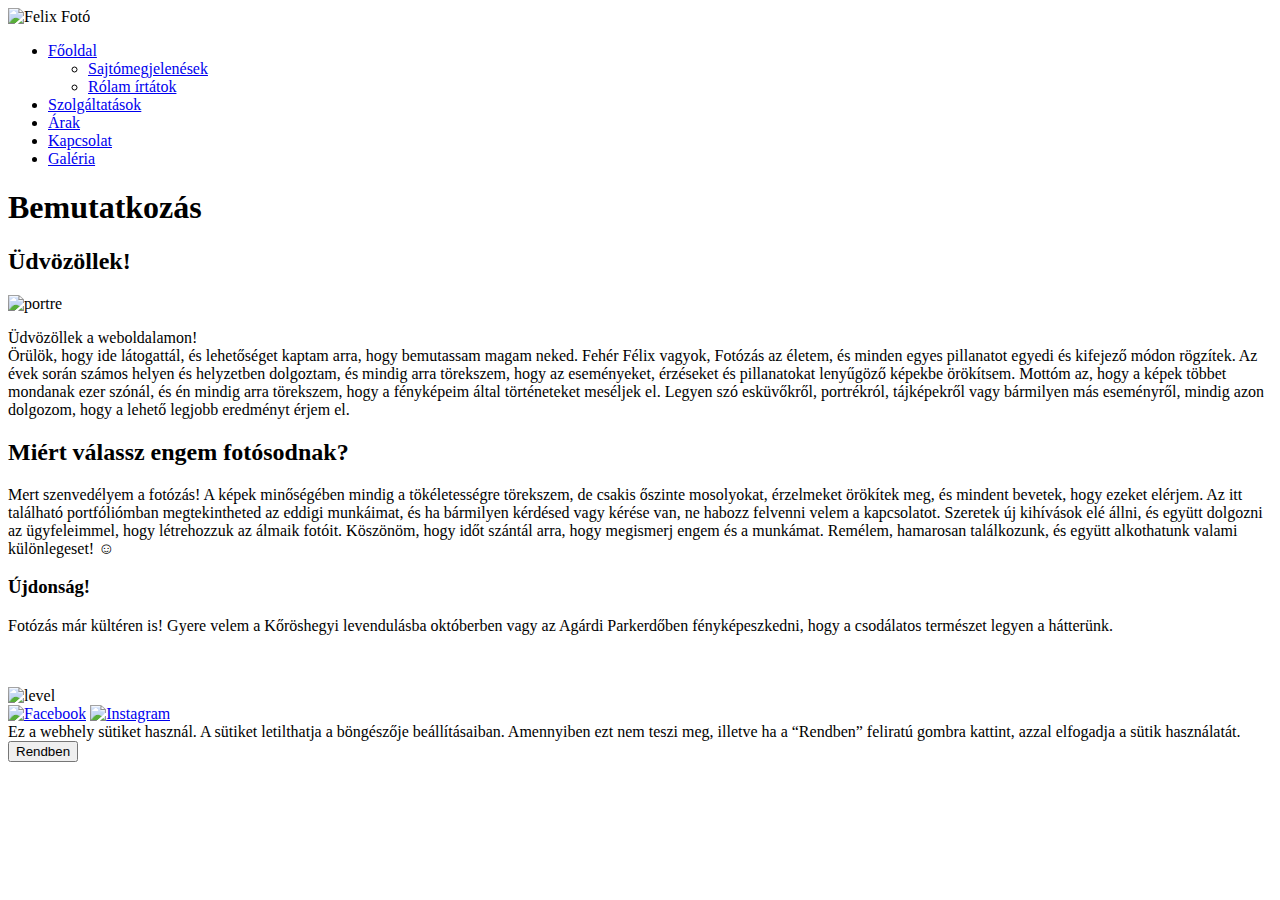
==== index.html @ 9297e962 "Add files via upload" ====
<!DOCTYPE html>
<html lang="hu">

<head>
    <meta charset="UTF-8">
    <meta name="viewport" content="width=device-width, initial-scale=1">
    <title>Félix Fotó - Kezdőlap</title>
    <link rel="preconnect" href="https://fonts.googleapis.com">
    <link rel="preconnect" href="https://fonts.gstatic.com" crossorigin>
    <link href="https://fonts.googleapis.com/css2?family=Poppins:wght@400;600&display=swap" rel="stylesheet">
    <link rel="preconnect" href="https://fonts.googleapis.com">
    <link rel="preconnect" href="https://fonts.gstatic.com" crossorigin>
    <link href="https://fonts.googleapis.com/css2?family=Croissant+One&display=swap" rel="stylesheet">
    <link rel="stylesheet" href="css/style.css">
</head>

<body>
    <!-- FEJLÉC -->
    <header>
        <img src="img/felix-logo_feher.png" id="logo" alt="Felix Fotó">
    </header>

    <!-- NAVIGÁCIÓ -->
    <nav>
        <ul>
            <li id="aktivmenu" class="navlista">
                <a href="index.html" class="menu-link">Főoldal</a>
                <ul class="dropdown-menu">
                    <li><a class="dropdown-menu-link" href="sajto.html">Sajtómegjelenések</a></li>
                    <li><a class="dropdown-menu-link" href="rolam.html">Rólam írtátok</a></li>
                </ul>
            </li>
            <li class="navlista"><a href="szolgaltatasok.html" class="menu-link">Szolgáltatások</a></li>
            <li class="navlista"><a href="arak.html" class="menu-link">Árak</a></li>
            <li class="navlista"><a href="kapcsolat.html" class="menu-link">Kapcsolat</a></li>
            <li class="navlista"><a href="galeria.html" class="menu-link">Galéria</a></li>
        </ul>
    </nav>


    <!-- A WEBOLDAL FŐ TARTALMI RÉSZE -->
    <main>
        <article>
            <h1>Bemutatkozás</h1>
            <section>
                <h2>Üdvözöllek!</h2>
                <img src="img/felix1.jpg" width="500" alt="portre" id="bemutatkozokep">
                <p>Üdvözöllek a weboldalamon! <br>Örülök, hogy ide látogattál, és lehetőséget kaptam arra, hogy bemutassam magam neked. <span id="name_highlight">Fehér Félix</span> vagyok, Fotózás az életem, és minden egyes pillanatot egyedi és kifejező módon rögzítek. Az évek során számos helyen és helyzetben dolgoztam, és mindig arra törekszem, hogy az eseményeket, érzéseket és pillanatokat lenyűgöző képekbe örökítsem.
                    Mottóm az, hogy a képek többet mondanak ezer szónál, és én mindig arra törekszem, hogy a fényképeim által történeteket meséljek el. Legyen szó esküvőkről, portrékról, tájképekről vagy bármilyen más eseményről, mindig azon dolgozom, hogy a lehető legjobb eredményt érjem el.
                <div class="clearfix"></div>
            </section>
            <section>
                <h2>Miért válassz engem fotósodnak?</h2>
                <p>Mert szenvedélyem a fotózás! A képek minőségében mindig a tökéletességre törekszem, de csakis őszinte mosolyokat, érzelmeket örökítek meg, és mindent bevetek, hogy ezeket elérjem. Az itt található portfóliómban megtekintheted az eddigi munkáimat, és ha bármilyen kérdésed vagy kérése van, ne habozz felvenni velem a kapcsolatot. Szeretek új kihívások elé állni, és együtt dolgozni az ügyfeleimmel, hogy létrehozzuk az álmaik fotóit.
                    Köszönöm, hogy időt szántál arra, hogy megismerj engem és a munkámat. Remélem, hamarosan találkozunk, és együtt alkothatunk valami különlegeset! &#9786;</p>
            </section>
        </article>
    </main>

    <!-- OLDALSÁV -->
    <aside>
        <h3>Újdonság!</h3>
        <p>Fotózás már kültéren is! Gyere velem a Kőröshegyi levendulásba októberben vagy az Agárdi Parkerdőben fényképeszkedni, hogy a csodálatos természet legyen a hátterünk.</p><br><br>
        <img src="img/leaf.png" width="200" alt="level">
    </aside>

    <!-- LÁBLÉC -->
    <footer>
        <a href="https://facebook.com"><img src="img/facebook_gold.png" class="icon" alt="Facebook"></a>
        <a href="https://instagram.com"><img src="img/instagram_gold.png" class="icon" alt="Instagram"></a>
    </footer>
    <div id="div_fixed">
        <form id="form_cookies">
            <!--<p>Ez a webhely sütiket használ. A sütiket letilthatja a böngészője beállításaiban. Amennyiben ezt nem teszi meg, illetve ha a “Rendben” feliratú gombra kattint, azzal elfogadja a sütik használatát</p>-->
            Ez a webhely sütiket használ. A sütiket letilthatja a böngészője beállításaiban.
            Amennyiben ezt nem teszi meg, illetve ha a “Rendben” feliratú gombra kattint, azzal elfogadja a sütik használatát. <br>
            <input type="submit" name="cookies" value="Rendben" class="rendben-gomb">
        </form>
    </div>
</body></html>
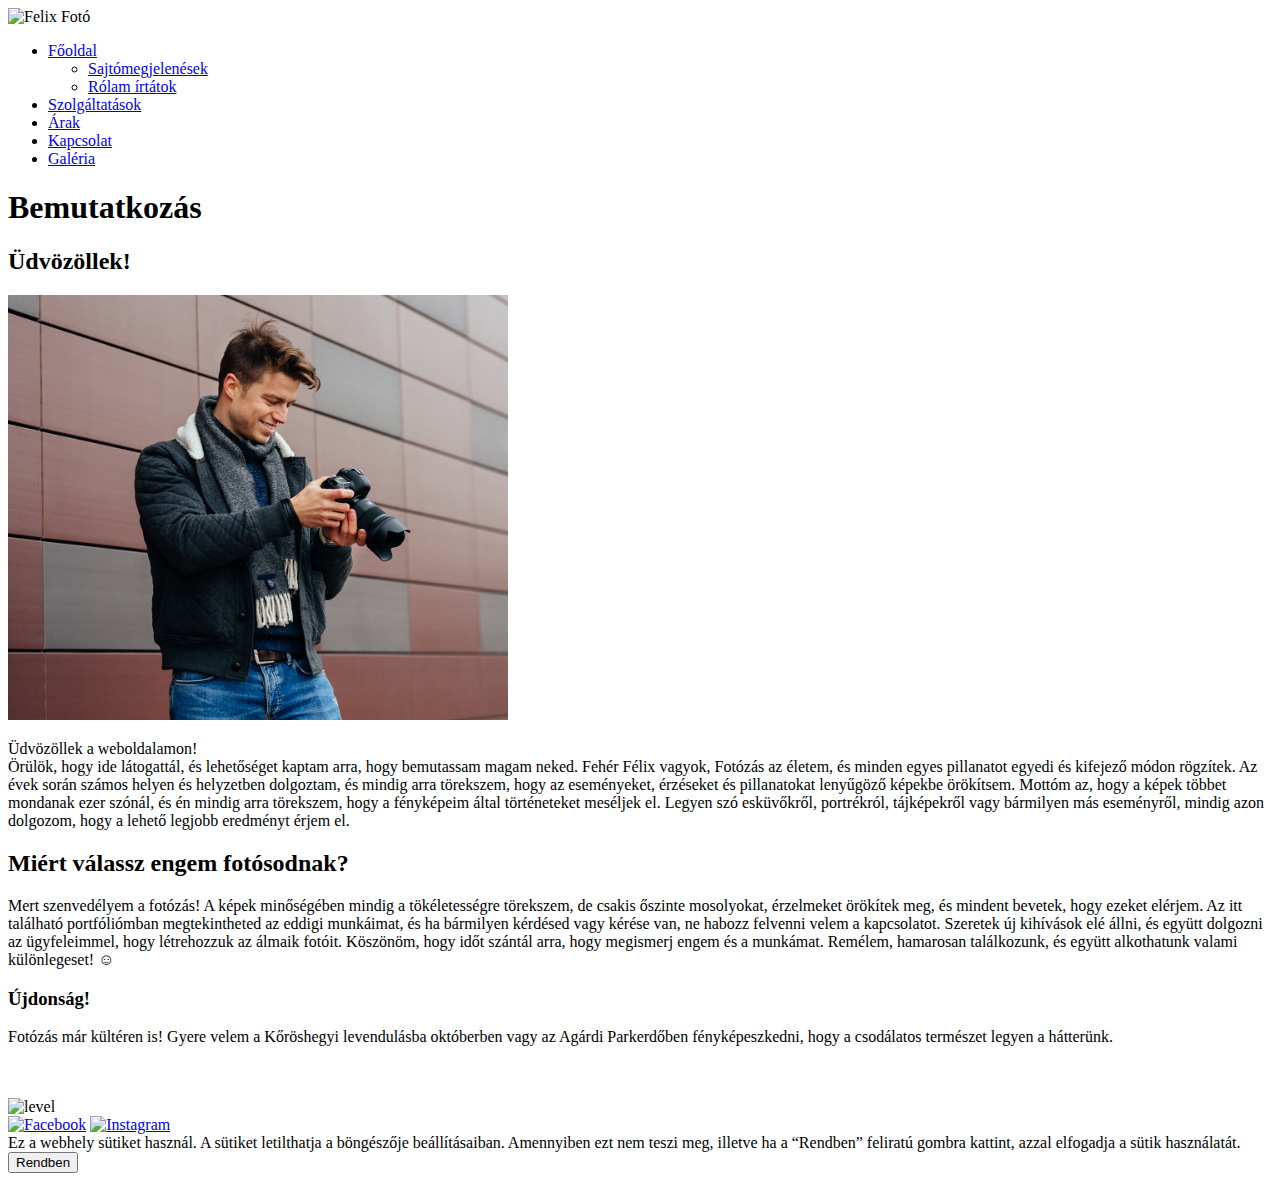
==== commit 6800f148: "Update index.html" ====
--- a/index.html
+++ b/index.html
@@ -44,7 +44,7 @@
             <h1>Bemutatkozás</h1>
             <section>
                 <h2>Üdvözöllek!</h2>
-                <img src="img/felix1.jpg" width="500" alt="portre" id="bemutatkozokep">
+                <img src="felix1.jpg" width="500" alt="portre" id="bemutatkozokep">
                 <p>Üdvözöllek a weboldalamon! <br>Örülök, hogy ide látogattál, és lehetőséget kaptam arra, hogy bemutassam magam neked. <span id="name_highlight">Fehér Félix</span> vagyok, Fotózás az életem, és minden egyes pillanatot egyedi és kifejező módon rögzítek. Az évek során számos helyen és helyzetben dolgoztam, és mindig arra törekszem, hogy az eseményeket, érzéseket és pillanatokat lenyűgöző képekbe örökítsem.
                     Mottóm az, hogy a képek többet mondanak ezer szónál, és én mindig arra törekszem, hogy a fényképeim által történeteket meséljek el. Legyen szó esküvőkről, portrékról, tájképekről vagy bármilyen más eseményről, mindig azon dolgozom, hogy a lehető legjobb eredményt érjem el.
                 <div class="clearfix"></div>
@@ -77,4 +77,4 @@
             <input type="submit" name="cookies" value="Rendben" class="rendben-gomb">
         </form>
     </div>
-</body></html>+</body></html>
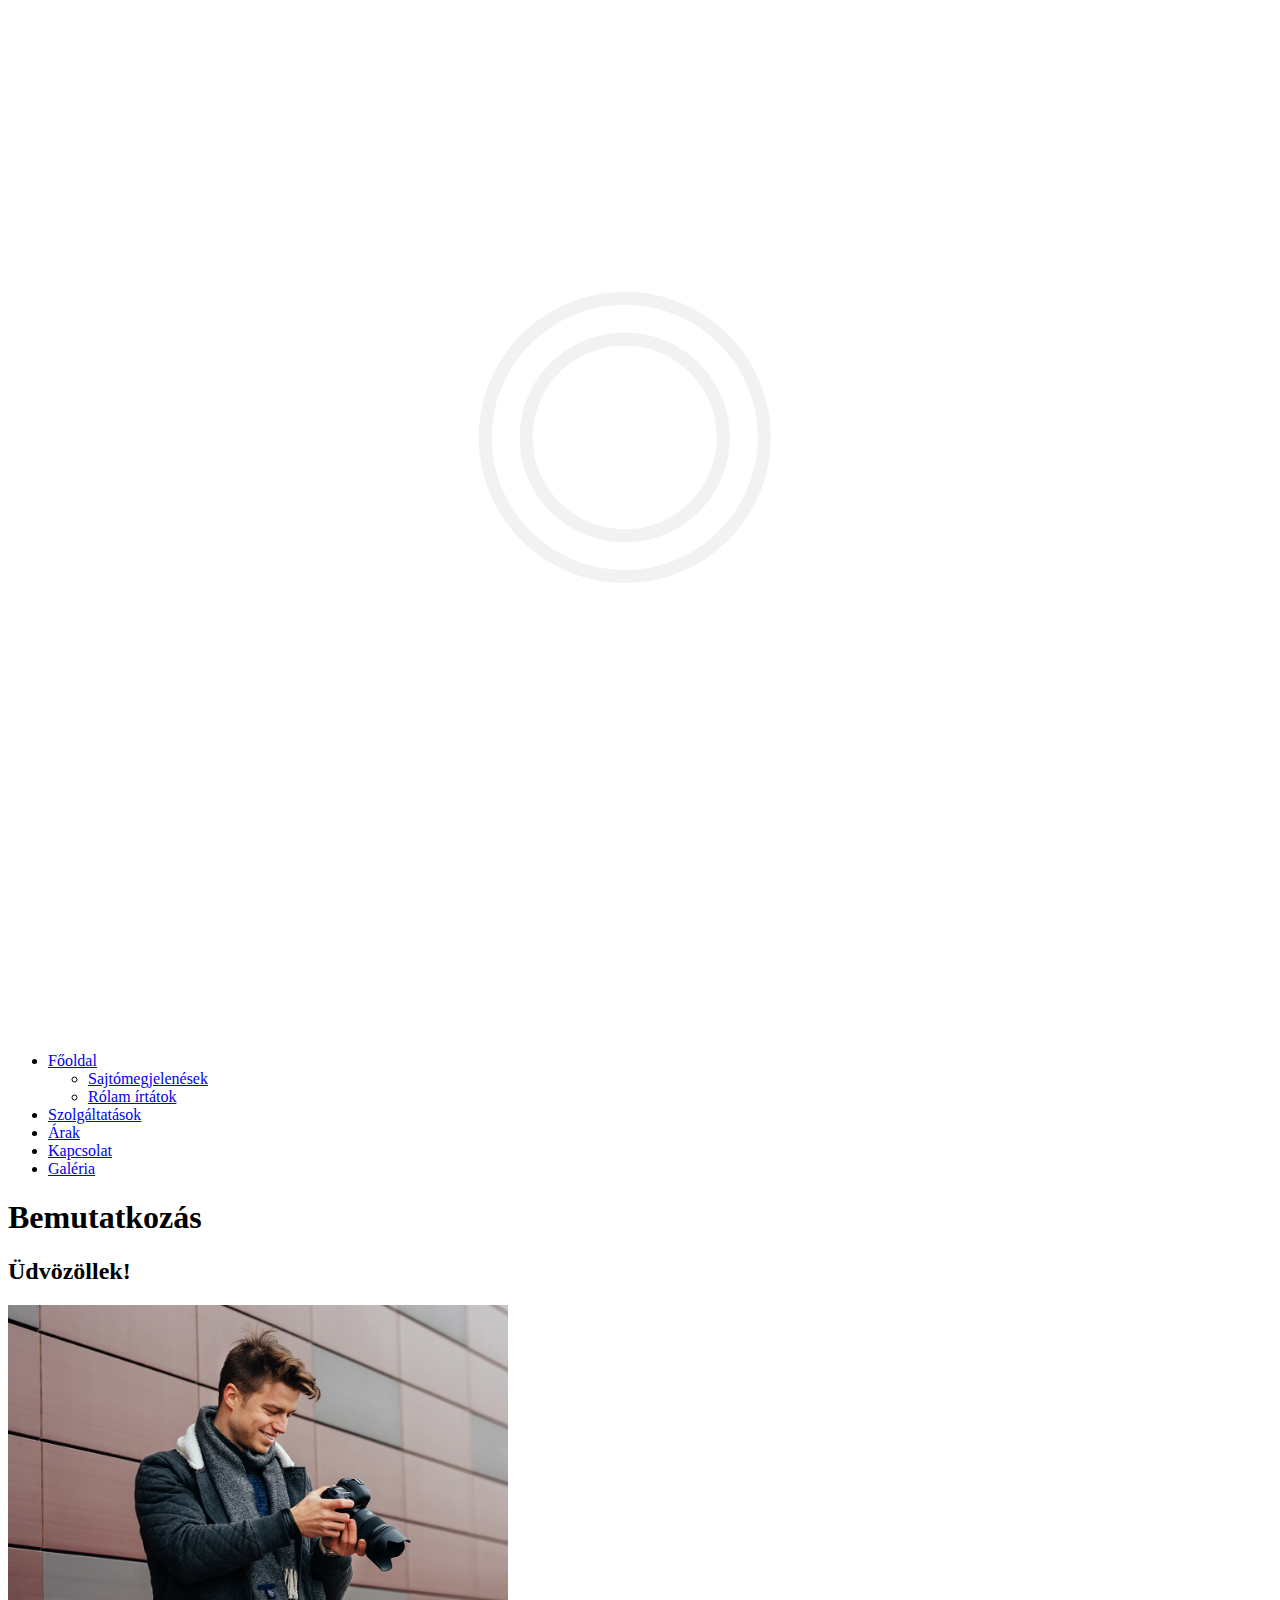
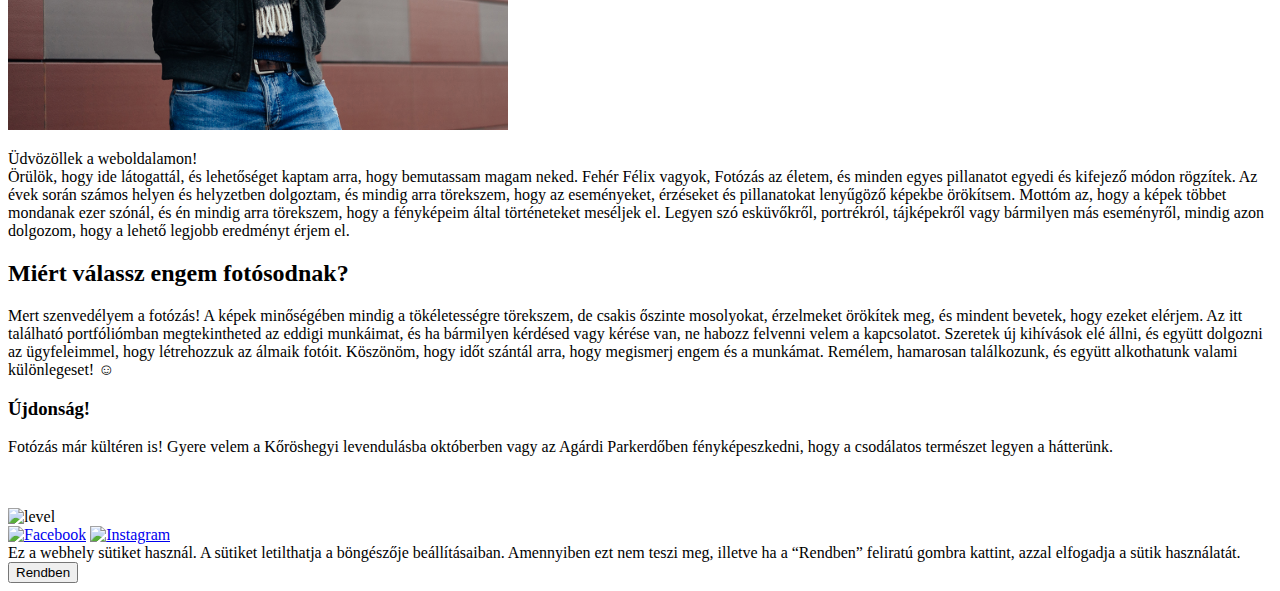
==== commit 19d64237: "Update index.html" ====
--- a/index.html
+++ b/index.html
@@ -17,7 +17,7 @@
 <body>
     <!-- FEJLÉC -->
     <header>
-        <img src="img/felix-logo_feher.png" id="logo" alt="Felix Fotó">
+        <img src="felix-logo_feher.png" id="logo" alt="Felix Fotó">
     </header>
 
     <!-- NAVIGÁCIÓ -->
@@ -61,7 +61,7 @@
     <aside>
         <h3>Újdonság!</h3>
         <p>Fotózás már kültéren is! Gyere velem a Kőröshegyi levendulásba októberben vagy az Agárdi Parkerdőben fényképeszkedni, hogy a csodálatos természet legyen a hátterünk.</p><br><br>
-        <img src="img/leaf.png" width="200" alt="level">
+        <img src=".../leaf.png" width="200" alt="level">
     </aside>
 
     <!-- LÁBLÉC -->
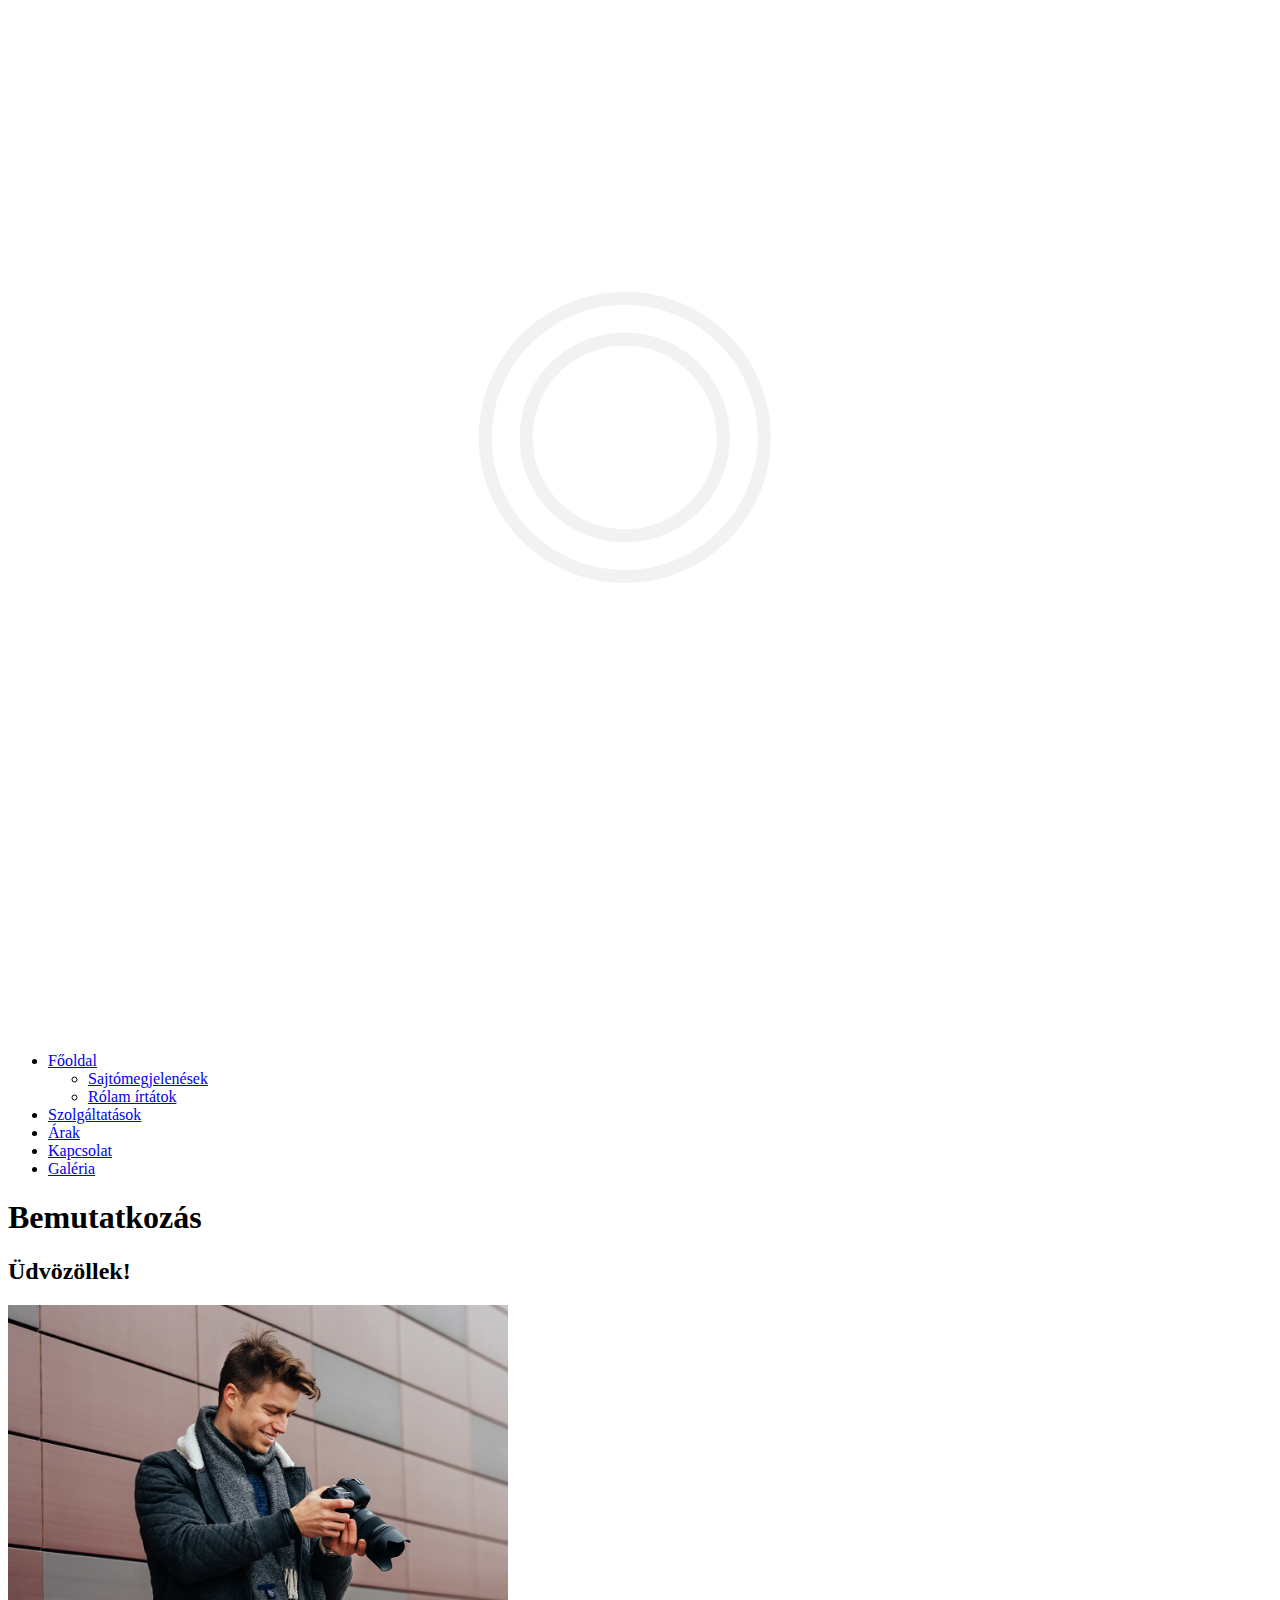
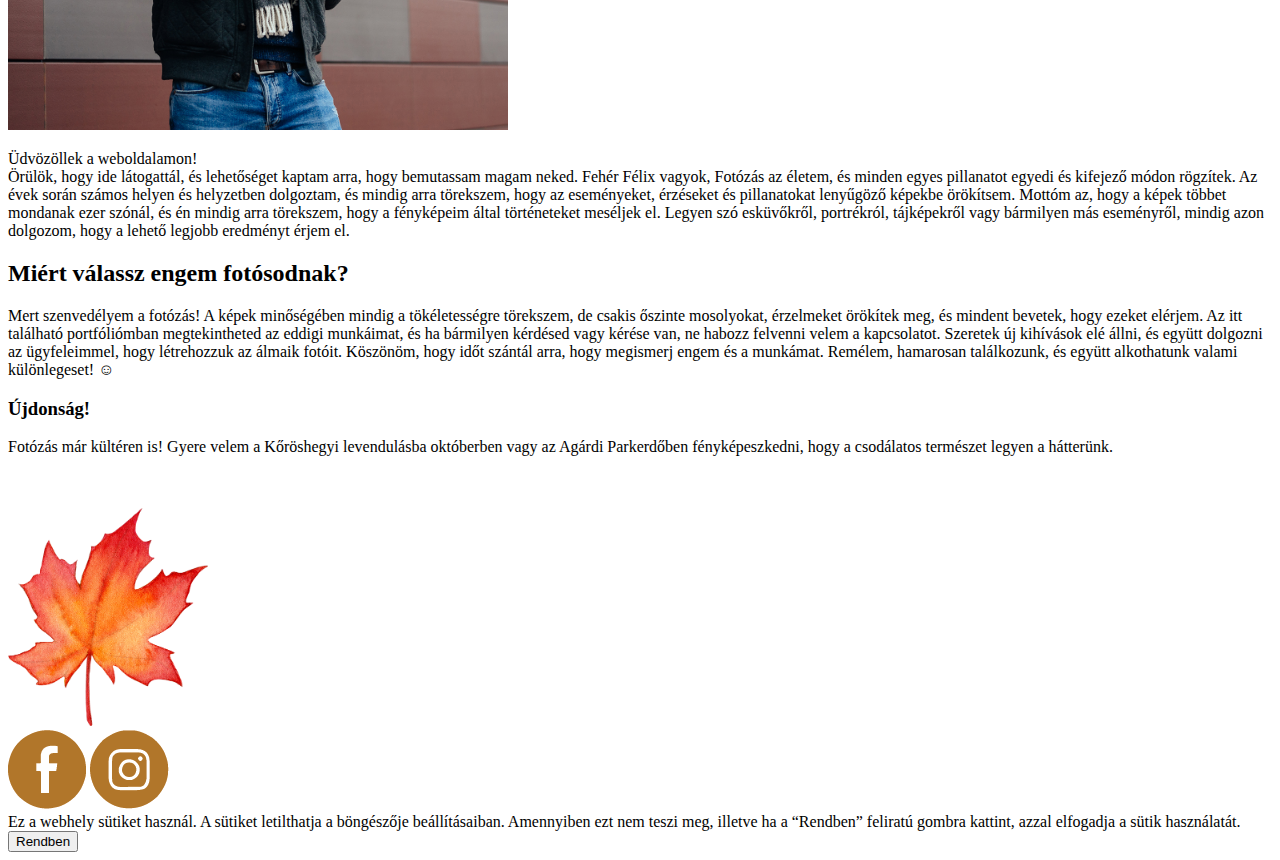
==== commit ffaf280a: "Update index.html" ====
--- a/index.html
+++ b/index.html
@@ -61,13 +61,13 @@
     <aside>
         <h3>Újdonság!</h3>
         <p>Fotózás már kültéren is! Gyere velem a Kőröshegyi levendulásba októberben vagy az Agárdi Parkerdőben fényképeszkedni, hogy a csodálatos természet legyen a hátterünk.</p><br><br>
-        <img src=".../leaf.png" width="200" alt="level">
+        <img src="leaf.png" width="200" alt="level">
     </aside>
 
     <!-- LÁBLÉC -->
     <footer>
-        <a href="https://facebook.com"><img src="img/facebook_gold.png" class="icon" alt="Facebook"></a>
-        <a href="https://instagram.com"><img src="img/instagram_gold.png" class="icon" alt="Instagram"></a>
+        <a href="https://facebook.com"><img src="facebook_gold.png" class="icon" alt="Facebook"></a>
+        <a href="https://instagram.com"><img src="instagram_gold.png" class="icon" alt="Instagram"></a>
     </footer>
     <div id="div_fixed">
         <form id="form_cookies">
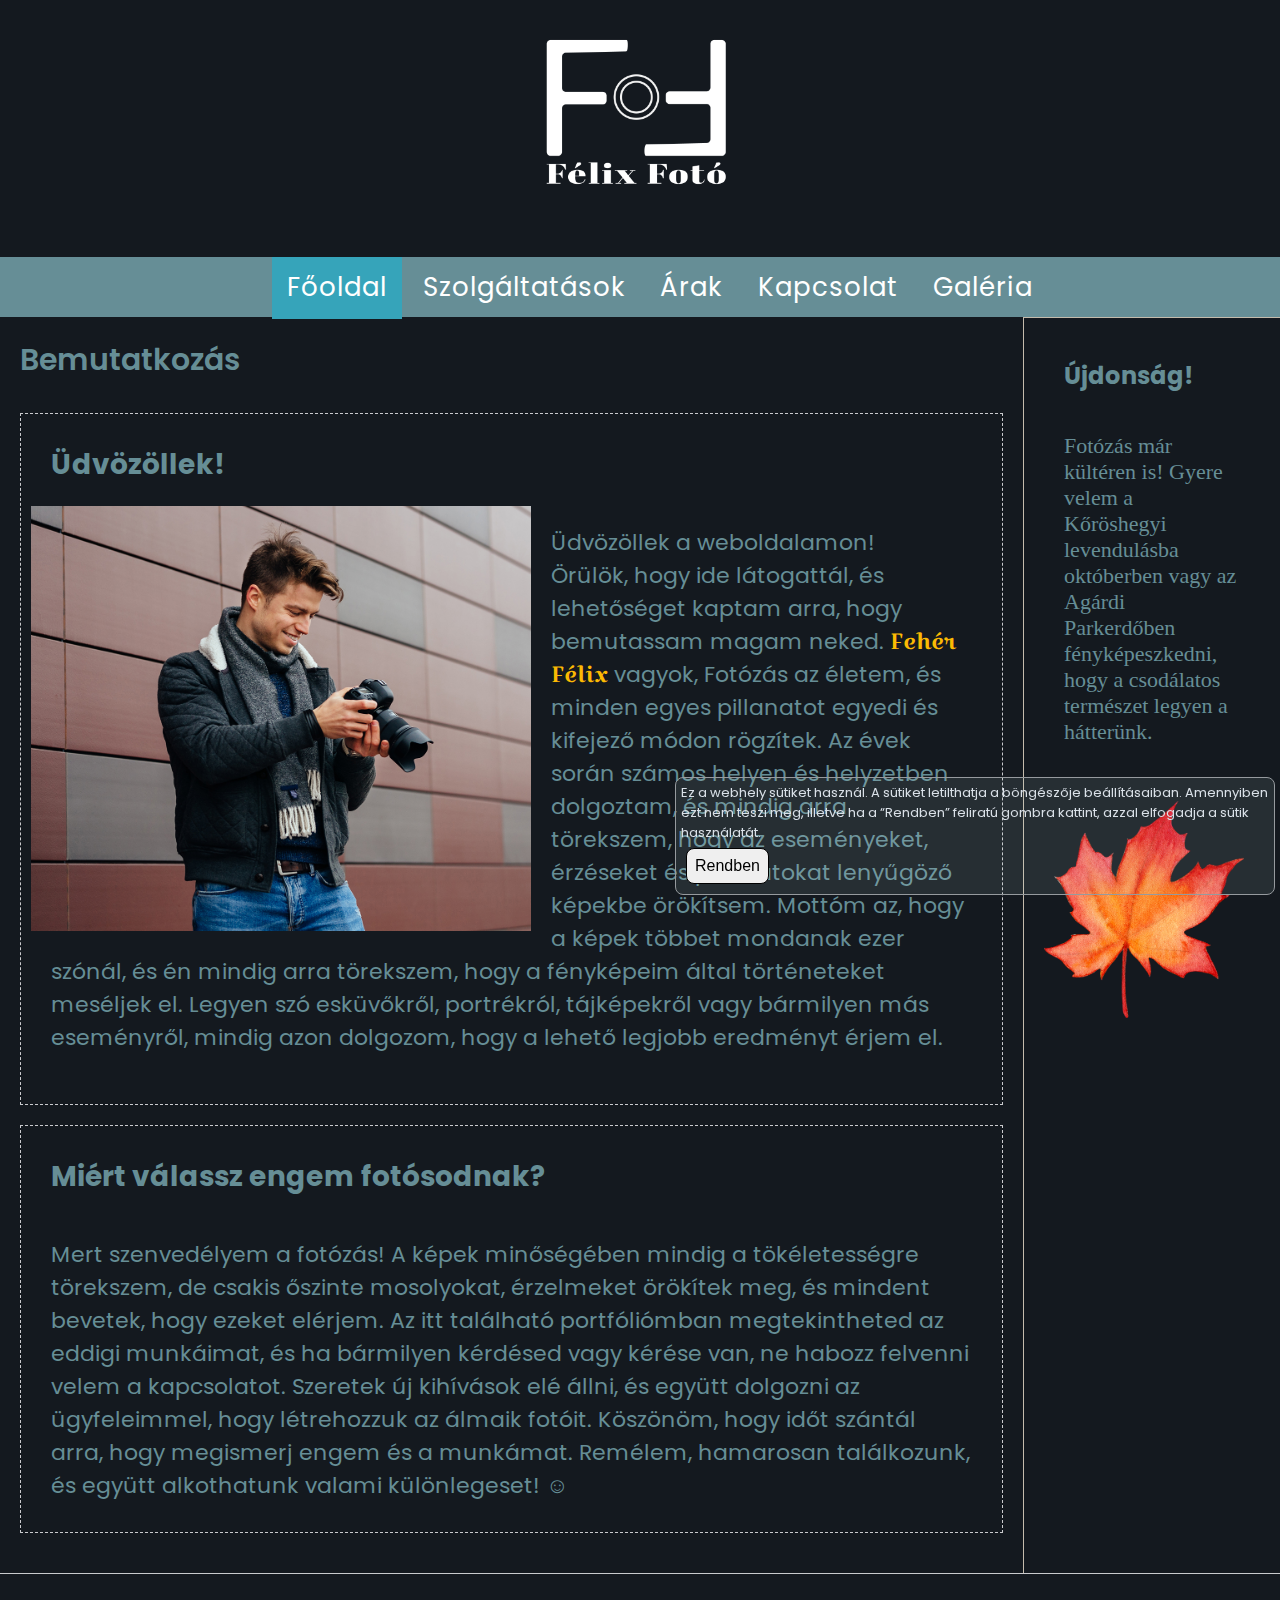
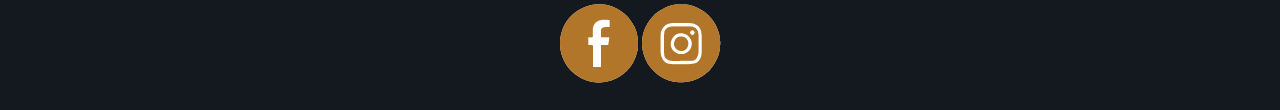
==== commit 1d8da467: "Update index.html" ====
--- a/index.html
+++ b/index.html
@@ -11,7 +11,7 @@
     <link rel="preconnect" href="https://fonts.googleapis.com">
     <link rel="preconnect" href="https://fonts.gstatic.com" crossorigin>
     <link href="https://fonts.googleapis.com/css2?family=Croissant+One&display=swap" rel="stylesheet">
-    <link rel="stylesheet" href="css/style.css">
+    <link rel="stylesheet" href="style.css">
 </head>
 
 <body>
--- a/style.css
+++ b/style.css
@@ -0,0 +1,405 @@
+/* A * jel az úgynevezett univerzális kijelölő, amit ebbe a definícióba írsz, minden elemre érvényes lesz.
+   Ezt a definíciót ezentúl minden stíluslapod elejére írd be! */
+* {
+	margin: 0; /* A margin jellemző külső margót állít be egy elemnek. Itt minden elem margóját lenullázzuk. */
+	padding: 0; /* A padding jellemző belső térközt állít be egy elemnek. Ezt is lenullázzuk, hogy ne a böngésző alapértelmezett értéke  legyen, hanem amit beállítunk. */
+	box-sizing: border-box; 
+}
+/* A FEJLÉC STÍLUSDEFINÍCIÓI */
+header {
+	text-align: center;
+	padding-top: 30px; 
+	padding-bottom: 30px;
+	background-image: url("../img/fekete_header.jpg");
+	background-size: cover;
+	background-position: left center;
+}
+
+/* A FŐ TARTALMI RÉSZ STÍLUSDEFINÍCIÓI: minden oldalon megtalálható elemek*/
+
+main {
+	border-right: 1px solid #C4BBAC;
+	width: 80%; /* A main elem a kijelző teljes szélességéből 80%-ot fog elfoglalni. */
+	float: left;
+}
+
+#sajto_main {
+	border: none;
+}
+
+body {
+	background-color: #14191F;
+	color: #668E96;
+	font-family: 'Poppins', sans-serif;
+}
+
+h1 {
+	font-size: 30px;
+	padding-bottom: 30px;
+	font-family: 'Poppins', sans-serif;
+	font-weight: 600;
+}
+
+h2 {
+	font-size: 28px;
+	padding: 20px;
+	font-family: 'Poppins', sans-serif;
+}
+
+h3 {
+	color: #668E96;
+	font-size: 24px;
+	padding: 20px;
+	font-family: 'Poppins', sans-serif;
+}
+/* A MENÜ STÍLUSDEFINÍCIÓI */
+nav {
+	position: -webkit-sticky; /* Safari */
+	position: sticky;
+	top: 0px;
+	background-color: #668E96;
+	height: 60px;
+	line-height: 60px; /* A sormagasság egyenlő a nav elem magasságával, így a tartalom függőlegesen középre kerül. Ez egy hasznos trükk! */
+	text-align: center;
+}
+
+.navlista {
+	position: relative;
+	display: inline-block;
+}
+
+.navlista:hover {
+    background-color: #15C9ED;
+	transition: 0.5s ease-in; /* A hover tulajdonság fél másodperc alatt valósul meg. */
+}
+
+.menu-link {
+	color: #ffffff;
+	font-size: 26px;
+	font-family: 'Poppins', sans-serif;
+	text-decoration: none; 
+	padding-left: 15px;
+	padding-right: 15px;
+	letter-spacing: 1px; /* A betűk közötti távolságot állítja be. */
+}
+
+.menu-link:hover {
+	color: #3A5054;
+	text-decoration: none;
+}
+#aktivmenu {
+	background-color: #36A4BA;
+}
+
+.dropdown-menu {
+    position: absolute; /* Gondoskodik az elem pontos elhelyzéséről, és hogy a többi tartalom felett jelenjen meg. */
+    left: 0; /* A főmenüpont bal széléhez igazítjuk az almenüt. */
+    z-index: 1; /* A biztonság kedvéért állítjuk be, nehogy egy másik pozicionált elem eltakarja. */
+    display: none;  /*A legördülő menü így rejtve marad. */
+    min-width: 140px; /* A document flow-ból kikerülő elemnek meg kell adni a szélességét. */
+    box-shadow: 0px 7px 4px 0px rgba(0,0,0,0.2);
+	background-color: #7296B8;
+	padding: 5px;
+}
+.dropdown-menu-link:hover {
+	color: #3A5054;
+	text-decoration: none;
+}
+
+ul li:hover > .dropdown-menu {
+    display: block; /* Ha olyan menüpont főlé visszük az egérkurzort, aminek van almenüje (dropdown-menu), akkor az megjelenik. */
+}
+
+.dropdown-menu li {
+    background-color: #7296B8;
+    display: block; /* Az almenüpontok töltsék ki az almenü szélességét. */
+	text-align: left;
+}
+
+
+article {
+	padding: 20px;
+	text-align: left;
+}
+
+section {
+	border: 1px dashed #cacbce;
+	padding: 10px;
+	margin-bottom: 20px;
+}
+
+aside {
+	width: 20%;	/* Az aside elem a kijelző teljes szélességéből 20%-ot fog elfoglalni. */
+	padding: 20px;
+	font-family: 'Libre Baskerville', serif;
+	float: right;
+	border-top: 1px solid #C4BBAC;
+}
+
+img {
+	max-width: 100%; /* Minden kép szélessége maximum annyi lehet, amennyi az őt tartalmazó elem szélessége. */
+}
+
+p { 
+	padding: 20px;
+	font-size: 22px;
+}
+
+a {
+	color: #f0e1c7;
+	text-decoration: none;
+}
+
+a:hover {
+	text-decoration: underline;
+	color: #CF7A2B;
+}
+
+ul {
+	padding-left: 40px;
+	padding-bottom: 40px;
+	font-family: Georgia, Times, 'Times New Roman', serif;
+    color: #80A6A6;
+    font-size: 22px;
+	list-style-type: circle;
+}
+
+
+div {
+	margin: 0 auto 20px auto; /* Középre igazítja a div elemet. */
+	max-width: 1000px; 
+}
+
+#logo {
+	width: 200px;
+	padding-bottom: 30px;
+}
+
+
+.right-floated {
+	float: right;
+	margin-left: 15px;
+}
+
+.kiemelt_listapont {
+	font-family: 'Croissant One', cursive;
+	color: #36A4BA;
+	font-size: 26px;	
+}
+
+ul li ul li {
+	list-style-image: url('../img/book1.png')
+}
+
+.clearfix {
+	clear: both;
+}
+/*kezdőoldal*/
+
+#name_highlight {
+	font-family: 'Croissant One', cursive;
+	color: #fcba03;
+}
+#bemutatkozokep {
+	float: left;
+	margin-right: 20px;
+}
+#div_fixed {
+	position: fixed;
+	bottom: 0;
+	right: 0;
+	margin: 0px;
+}
+
+#sutik {
+	font-size: 10px;
+	padding: 5px;
+}
+
+#form_cookies {
+	width: 600px;
+	font-size: 13px;
+	padding: 5px;
+	margin: 5px;
+}
+
+/*vélemények oldal*/
+#rolam_main {
+	border: none;
+	width: 100%
+}
+.card {
+	width: 33.33%;
+    padding: 10px;
+    text-align: center;
+}
+.card > h3 {
+	margin: 0.5rem 0;
+	color: #15C9ED;
+	font-size: 26px;
+}
+.card > img {
+	width: 200px;
+	border-radius: 50%;
+}
+.left-floated-rolam {
+	float: left;
+}
+
+/* a SUTIK RENDBEN GOMBJA */
+.rendben-gomb {
+	border: 1px solid;
+	margin: 5px;
+	padding: 0.5rem;
+	font-size: 16px;
+	border-radius: 0.5rem;
+}
+
+/*szolgáltatások*/
+
+#portrefotozas {
+	height: 650px;
+}
+
+#csaladifotozas {
+	height: 650px;
+}
+
+#wedding {
+	height: 650px;
+}
+
+#newborn {
+	height: 650px;
+}
+#esemeny {
+	height: 650px;
+}
+
+#reklam {
+	height: 650px;
+}
+
+#arrow {
+	font-size: 50px;
+}
+
+#akcio {
+	border-radius: 15%;
+}
+
+/*árak oldal*/
+
+.csomagok {
+	text-decoration-line: underline;
+	color: white;
+}
+
+
+/* kapcsolat oldal */
+.left-floated {
+	float: left;
+	margin-top: 15px;
+	margin-right: 15px;
+	margin-bottom: 15px;
+}
+address {
+	padding: 10px;
+	font-size: 22px;
+}
+
+/* FORM STÍLUSDEFINÍCIÓI */
+#kapcsolat {
+	background-image: url("../img/fekete_header.jpg");
+	background-repeat: no-repeat;
+	background-size: cover;
+}
+
+label {
+    display: inline-block;
+    margin-bottom: 0.3rem;
+}
+input[type=text], textarea, select {
+    display: block;
+	width: 80%;
+    padding: 0.3rem 0.75rem;
+    font-size: 1rem;
+    border: 1px solid #ced4da;
+    border-radius: 0.25rem;
+	margin-left: auto;
+	margin-right: auto;
+	
+}
+
+form {
+	width: 75%;
+    border: 1px solid #969a9e;
+    padding: 1.5rem;
+    border-radius: 0.5rem;
+	margin-left: auto;
+	margin-right: auto;
+	margin-bottom: 20px;
+	background-color: rgb(209, 237, 240, 0.1);
+	font-size: 22px;
+	font-family: 'Poppins', sans-serif;
+	color: #dae1e8;
+}
+
+.required:after{
+	content: "*";
+	color: orange;
+}
+
+.kuldes-gomb {
+	color: #23a591;
+	background: transparent;
+	border: 4px solid #23a591;
+	transition: all 0.3s ease 0s;
+	font-size: 22px;
+	margin: 1rem;
+	font-size: 1rem;
+	font-weight: bold;
+	text-transform: uppercase;
+	padding: 1.2rem;
+	border-radius: 0.25rem;
+}
+.kuldes-gomb:hover {
+	color: #fcba03;
+	border-radius: 50px !important;
+	border-color: #fcba03;
+	transition: all 0.3s ease 0s;
+}
+
+/*galéria oldal*/
+
+#galeria_main {
+	width: 100%;
+}
+
+.portfolio {
+	width: 25%;
+    height: auto;
+    float: left;
+    padding: 15px;
+	text-align: center;
+}
+
+.portfolio:hover {
+	opacity: 0.5;
+}
+
+/* A LÁBLÉC STÍLUSDEFINÍCIÓI */
+footer {
+	clear: both;
+	color: #6b6b6b;
+    text-align: center;
+	border-top: 1px solid #cacbce;
+	padding-top: 30px;
+	padding-bottom: 20px;
+	background-image: url("../img/fekete_header.jpg");
+	background-size: cover;
+	background-position: left center;
+	margin-top: 30px;
+}
+
+
